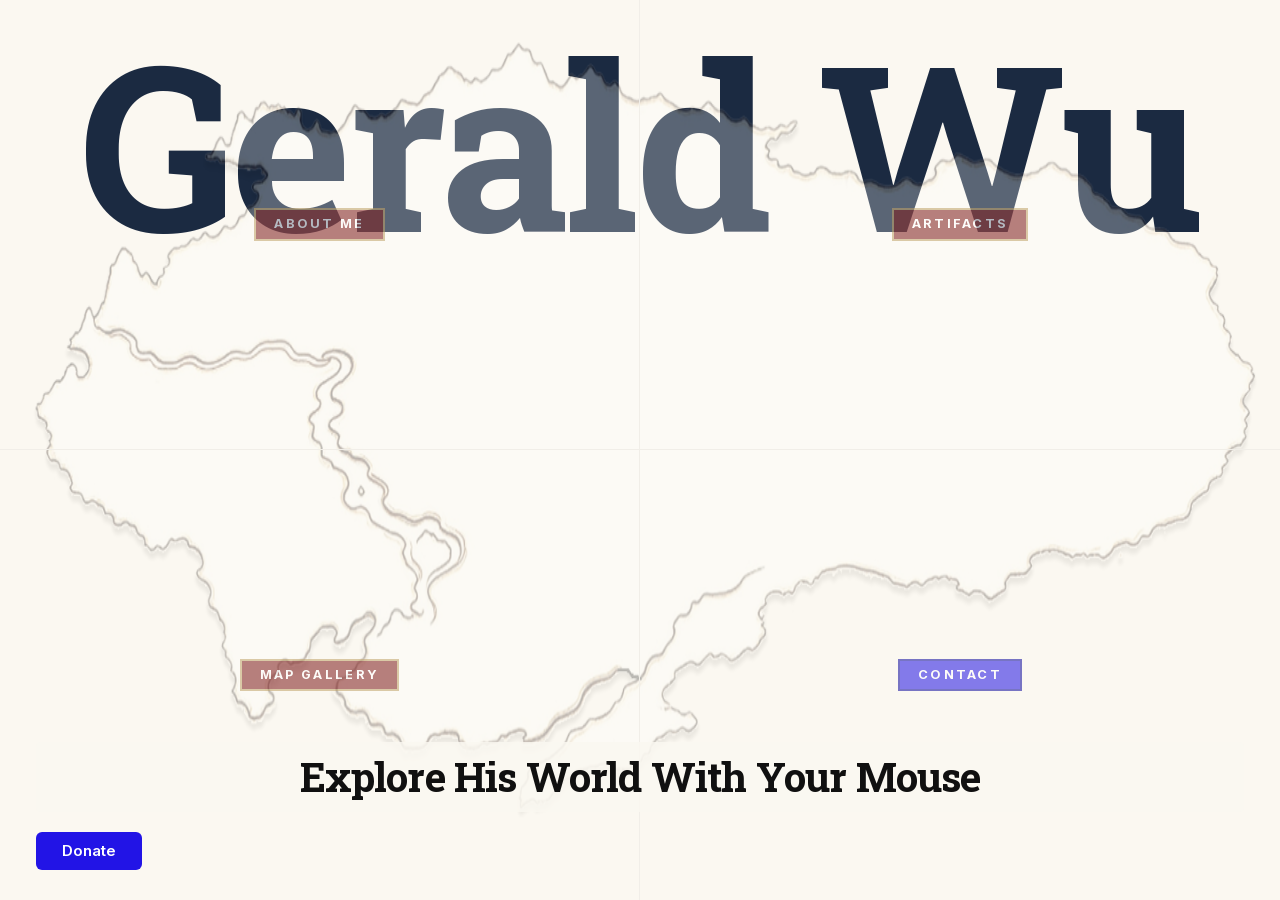
==== index.html @ 5606d164 "update" ====
<!DOCTYPE html>
<html lang="en">
<head>
  <meta charset="UTF-8">
  <meta name="viewport" content="width=device-width, initial-scale=1.0">
  <title>Republic of Gerald Wu — Explore His World</title>
  <meta name="description" content="An archive of alternate history maps, drama and documents — explore the world of Gerald Wu with your mouse.">
  <link rel="stylesheet" href="assets/fonts/fonts.css">
  <link rel="stylesheet" href="css/style.css">
  <script src="js/main.js" defer></script>
</head>
<body class="page-home">

  <main class="hero">
    <!-- 超大名字层：压在地图下面 -->
    <div class="hero__name" aria-hidden="true">Gerald Wu</div>

    <!-- 四象限网格：每个象限是一个可 hover 的模块 -->
    <div class="hero__grid" role="navigation" aria-label="Site sections">

      <!-- 左上：About Me -->
      <a class="hero__zone hero__zone--tl" href="about.html" data-title="Republic of ABOUT ME" data-desc="The person behind the map. A student at Moonshot Academy with a wide range of interests — history, writing, drama, and whatever I happen to discover next.">
        <span class="hero__zone-label">About Me</span>
      </a>

      <!-- 右上：Artifacts -->
      <a class="hero__zone hero__zone--tr" href="artifacts.html" data-title="Republic of ARTIFACTS" data-desc="A growing collection of things I've made — maps, stage plays, and documents from worlds that never were.">
        <span class="hero__zone-label">Artifacts</span>
      </a>

      <!-- 左下：Map Gallery -->
      <a class="hero__zone hero__zone--bl" href="maps.html" data-title="State of MAP-GALLERY" data-desc="Alternate history maps. Imagined borders, countries, and timelines across different worlds — created since 2024.">
        <span class="hero__zone-label">Map Gallery</span>
      </a>

      <!-- 右下：Contact -->
      <button class="hero__zone hero__zone--br" type="button" data-donate data-title="Contact & Donate" data-desc="No donation needed. This is a student archive — the only currency it accepts is your curiosity.">
        <span class="hero__zone-label">Contact</span>
      </button>

    </div>

    <!-- hover 浮窗 -->
    <div class="hero__tooltip" data-tooltip aria-hidden="true">
      <div class="hero__tooltip-title" data-tooltip-title></div>
      <div class="hero__tooltip-desc" data-tooltip-desc></div>
      <div class="hero__tooltip-hint">Click to enter →</div>
    </div>

    <!-- 底部标题与 Donate -->
    <div class="shell hero__inner">
      <h1 class="hero__title">Explore His World With Your Mouse</h1>
      <div class="hero__actions">
        <button class="btn btn--donate" type="button" data-donate>Donate</button>
      </div>
    </div>
  </main>

  <!-- Donate 对话框 -->
  <dialog class="note-card" data-donate-dialog aria-labelledby="donate-title">
    <h2 id="donate-title">No donation needed.</h2>
    <p>This is a student archive — the only currency it accepts is your curiosity.
       Click the map, wander around, and tell me which world we should build next.</p>
    <form method="dialog">
      <button class="btn" type="submit">Back to the map</button>
    </form>
  </dialog>

</body>
</html>
---- assets/fonts/fonts.css ----
/* cyrillic-ext */
@font-face {
  font-family: 'Inter';
  font-style: italic;
  font-weight: 400;
  font-display: swap;
  src: url(8ee0fd4395.woff2) format('woff2');
  unicode-range: U+0460-052F, U+1C80-1C8A, U+20B4, U+2DE0-2DFF, U+A640-A69F, U+FE2E-FE2F;
}
/* cyrillic */
@font-face {
  font-family: 'Inter';
  font-style: italic;
  font-weight: 400;
  font-display: swap;
  src: url(5f4ca24437.woff2) format('woff2');
  unicode-range: U+0301, U+0400-045F, U+0490-0491, U+04B0-04B1, U+2116;
}
/* greek-ext */
@font-face {
  font-family: 'Inter';
  font-style: italic;
  font-weight: 400;
  font-display: swap;
  src: url(357d7f928b.woff2) format('woff2');
  unicode-range: U+1F00-1FFF;
}
/* greek */
@font-face {
  font-family: 'Inter';
  font-style: italic;
  font-weight: 400;
  font-display: swap;
  src: url(abfd291e91.woff2) format('woff2');
  unicode-range: U+0370-0377, U+037A-037F, U+0384-038A, U+038C, U+038E-03A1, U+03A3-03FF;
}
/* vietnamese */
@font-face {
  font-family: 'Inter';
  font-style: italic;
  font-weight: 400;
  font-display: swap;
  src: url(dbe0e15875.woff2) format('woff2');
  unicode-range: U+0102-0103, U+0110-0111, U+0128-0129, U+0168-0169, U+01A0-01A1, U+01AF-01B0, U+0300-0301, U+0303-0304, U+0308-0309, U+0323, U+0329, U+1EA0-1EF9, U+20AB;
}
/* latin-ext */
@font-face {
  font-family: 'Inter';
  font-style: italic;
  font-weight: 400;
  font-display: swap;
  src: url(7b2574f780.woff2) format('woff2');
  unicode-range: U+0100-02BA, U+02BD-02C5, U+02C7-02CC, U+02CE-02D7, U+02DD-02FF, U+0304, U+0308, U+0329, U+1D00-1DBF, U+1E00-1E9F, U+1EF2-1EFF, U+2020, U+20A0-20AB, U+20AD-20C4, U+2113, U+2C60-2C7F, U+A720-A7FF;
}
/* latin */
@font-face {
  font-family: 'Inter';
  font-style: italic;
  font-weight: 400;
  font-display: swap;
  src: url(d5517f2698.woff2) format('woff2');
  unicode-range: U+0000-00FF, U+0131, U+0152-0153, U+02BB-02BC, U+02C6, U+02DA, U+02DC, U+0304, U+0308, U+0329, U+2000-206F, U+20AC, U+2122, U+2191, U+2193, U+2212, U+2215, U+FEFF, U+FFFD;
}
/* cyrillic-ext */
@font-face {
  font-family: 'Inter';
  font-style: italic;
  font-weight: 700;
  font-display: swap;
  src: url(8ee0fd4395.woff2) format('woff2');
  unicode-range: U+0460-052F, U+1C80-1C8A, U+20B4, U+2DE0-2DFF, U+A640-A69F, U+FE2E-FE2F;
}
/* cyrillic */
@font-face {
  font-family: 'Inter';
  font-style: italic;
  font-weight: 700;
  font-display: swap;
  src: url(5f4ca24437.woff2) format('woff2');
  unicode-range: U+0301, U+0400-045F, U+0490-0491, U+04B0-04B1, U+2116;
}
/* greek-ext */
@font-face {
  font-family: 'Inter';
  font-style: italic;
  font-weight: 700;
  font-display: swap;
  src: url(357d7f928b.woff2) format('woff2');
  unicode-range: U+1F00-1FFF;
}
/* greek */
@font-face {
  font-family: 'Inter';
  font-style: italic;
  font-weight: 700;
  font-display: swap;
  src: url(abfd291e91.woff2) format('woff2');
  unicode-range: U+0370-0377, U+037A-037F, U+0384-038A, U+038C, U+038E-03A1, U+03A3-03FF;
}
/* vietnamese */
@font-face {
  font-family: 'Inter';
  font-style: italic;
  font-weight: 700;
  font-display: swap;
  src: url(dbe0e15875.woff2) format('woff2');
  unicode-range: U+0102-0103, U+0110-0111, U+0128-0129, U+0168-0169, U+01A0-01A1, U+01AF-01B0, U+0300-0301, U+0303-0304, U+0308-0309, U+0323, U+0329, U+1EA0-1EF9, U+20AB;
}
/* latin-ext */
@font-face {
  font-family: 'Inter';
  font-style: italic;
  font-weight: 700;
  font-display: swap;
  src: url(7b2574f780.woff2) format('woff2');
  unicode-range: U+0100-02BA, U+02BD-02C5, U+02C7-02CC, U+02CE-02D7, U+02DD-02FF, U+0304, U+0308, U+0329, U+1D00-1DBF, U+1E00-1E9F, U+1EF2-1EFF, U+2020, U+20A0-20AB, U+20AD-20C4, U+2113, U+2C60-2C7F, U+A720-A7FF;
}
/* latin */
@font-face {
  font-family: 'Inter';
  font-style: italic;
  font-weight: 700;
  font-display: swap;
  src: url(d5517f2698.woff2) format('woff2');
  unicode-range: U+0000-00FF, U+0131, U+0152-0153, U+02BB-02BC, U+02C6, U+02DA, U+02DC, U+0304, U+0308, U+0329, U+2000-206F, U+20AC, U+2122, U+2191, U+2193, U+2212, U+2215, U+FEFF, U+FFFD;
}
/* cyrillic-ext */
@font-face {
  font-family: 'Inter';
  font-style: normal;
  font-weight: 400;
  font-display: swap;
  src: url(7249155f7a.woff2) format('woff2');
  unicode-range: U+0460-052F, U+1C80-1C8A, U+20B4, U+2DE0-2DFF, U+A640-A69F, U+FE2E-FE2F;
}
/* cyrillic */
@font-face {
  font-family: 'Inter';
  font-style: normal;
  font-weight: 400;
  font-display: swap;
  src: url(e34c5f1bf1.woff2) format('woff2');
  unicode-range: U+0301, U+0400-045F, U+0490-0491, U+04B0-04B1, U+2116;
}
/* greek-ext */
@font-face {
  font-family: 'Inter';
  font-style: normal;
  font-weight: 400;
  font-display: swap;
  src: url(6e1a6b2b96.woff2) format('woff2');
  unicode-range: U+1F00-1FFF;
}
/* greek */
@font-face {
  font-family: 'Inter';
  font-style: normal;
  font-weight: 400;
  font-display: swap;
  src: url(656bbed6ce.woff2) format('woff2');
  unicode-range: U+0370-0377, U+037A-037F, U+0384-038A, U+038C, U+038E-03A1, U+03A3-03FF;
}
/* vietnamese */
@font-face {
  font-family: 'Inter';
  font-style: normal;
  font-weight: 400;
  font-display: swap;
  src: url(fc83e07548.woff2) format('woff2');
  unicode-range: U+0102-0103, U+0110-0111, U+0128-0129, U+0168-0169, U+01A0-01A1, U+01AF-01B0, U+0300-0301, U+0303-0304, U+0308-0309, U+0323, U+0329, U+1EA0-1EF9, U+20AB;
}
/* latin-ext */
@font-face {
  font-family: 'Inter';
  font-style: normal;
  font-weight: 400;
  font-display: swap;
  src: url(749a308406.woff2) format('woff2');
  unicode-range: U+0100-02BA, U+02BD-02C5, U+02C7-02CC, U+02CE-02D7, U+02DD-02FF, U+0304, U+0308, U+0329, U+1D00-1DBF, U+1E00-1E9F, U+1EF2-1EFF, U+2020, U+20A0-20AB, U+20AD-20C4, U+2113, U+2C60-2C7F, U+A720-A7FF;
}
/* latin */
@font-face {
  font-family: 'Inter';
  font-style: normal;
  font-weight: 400;
  font-display: swap;
  src: url(1ab1ad5590.woff2) format('woff2');
  unicode-range: U+0000-00FF, U+0131, U+0152-0153, U+02BB-02BC, U+02C6, U+02DA, U+02DC, U+0304, U+0308, U+0329, U+2000-206F, U+20AC, U+2122, U+2191, U+2193, U+2212, U+2215, U+FEFF, U+FFFD;
}
/* cyrillic-ext */
@font-face {
  font-family: 'Inter';
  font-style: normal;
  font-weight: 500;
  font-display: swap;
  src: url(7249155f7a.woff2) format('woff2');
  unicode-range: U+0460-052F, U+1C80-1C8A, U+20B4, U+2DE0-2DFF, U+A640-A69F, U+FE2E-FE2F;
}
/* cyrillic */
@font-face {
  font-family: 'Inter';
  font-style: normal;
  font-weight: 500;
  font-display: swap;
  src: url(e34c5f1bf1.woff2) format('woff2');
  unicode-range: U+0301, U+0400-045F, U+0490-0491, U+04B0-04B1, U+2116;
}
/* greek-ext */
@font-face {
  font-family: 'Inter';
  font-style: normal;
  font-weight: 500;
  font-display: swap;
  src: url(6e1a6b2b96.woff2) format('woff2');
  unicode-range: U+1F00-1FFF;
}
/* greek */
@font-face {
  font-family: 'Inter';
  font-style: normal;
  font-weight: 500;
  font-display: swap;
  src: url(656bbed6ce.woff2) format('woff2');
  unicode-range: U+0370-0377, U+037A-037F, U+0384-038A, U+038C, U+038E-03A1, U+03A3-03FF;
}
/* vietnamese */
@font-face {
  font-family: 'Inter';
  font-style: normal;
  font-weight: 500;
  font-display: swap;
  src: url(fc83e07548.woff2) format('woff2');
  unicode-range: U+0102-0103, U+0110-0111, U+0128-0129, U+0168-0169, U+01A0-01A1, U+01AF-01B0, U+0300-0301, U+0303-0304, U+0308-0309, U+0323, U+0329, U+1EA0-1EF9, U+20AB;
}
/* latin-ext */
@font-face {
  font-family: 'Inter';
  font-style: normal;
  font-weight: 500;
  font-display: swap;
  src: url(749a308406.woff2) format('woff2');
  unicode-range: U+0100-02BA, U+02BD-02C5, U+02C7-02CC, U+02CE-02D7, U+02DD-02FF, U+0304, U+0308, U+0329, U+1D00-1DBF, U+1E00-1E9F, U+1EF2-1EFF, U+2020, U+20A0-20AB, U+20AD-20C4, U+2113, U+2C60-2C7F, U+A720-A7FF;
}
/* latin */
@font-face {
  font-family: 'Inter';
  font-style: normal;
  font-weight: 500;
  font-display: swap;
  src: url(1ab1ad5590.woff2) format('woff2');
  unicode-range: U+0000-00FF, U+0131, U+0152-0153, U+02BB-02BC, U+02C6, U+02DA, U+02DC, U+0304, U+0308, U+0329, U+2000-206F, U+20AC, U+2122, U+2191, U+2193, U+2212, U+2215, U+FEFF, U+FFFD;
}
/* cyrillic-ext */
@font-face {
  font-family: 'Inter';
  font-style: normal;
  font-weight: 600;
  font-display: swap;
  src: url(7249155f7a.woff2) format('woff2');
  unicode-range: U+0460-052F, U+1C80-1C8A, U+20B4, U+2DE0-2DFF, U+A640-A69F, U+FE2E-FE2F;
}
/* cyrillic */
@font-face {
  font-family: 'Inter';
  font-style: normal;
  font-weight: 600;
  font-display: swap;
  src: url(e34c5f1bf1.woff2) format('woff2');
  unicode-range: U+0301, U+0400-045F, U+0490-0491, U+04B0-04B1, U+2116;
}
/* greek-ext */
@font-face {
  font-family: 'Inter';
  font-style: normal;
  font-weight: 600;
  font-display: swap;
  src: url(6e1a6b2b96.woff2) format('woff2');
  unicode-range: U+1F00-1FFF;
}
/* greek */
@font-face {
  font-family: 'Inter';
  font-style: normal;
  font-weight: 600;
  font-display: swap;
  src: url(656bbed6ce.woff2) format('woff2');
  unicode-range: U+0370-0377, U+037A-037F, U+0384-038A, U+038C, U+038E-03A1, U+03A3-03FF;
}
/* vietnamese */
@font-face {
  font-family: 'Inter';
  font-style: normal;
  font-weight: 600;
  font-display: swap;
  src: url(fc83e07548.woff2) format('woff2');
  unicode-range: U+0102-0103, U+0110-0111, U+0128-0129, U+0168-0169, U+01A0-01A1, U+01AF-01B0, U+0300-0301, U+0303-0304, U+0308-0309, U+0323, U+0329, U+1EA0-1EF9, U+20AB;
}
/* latin-ext */
@font-face {
  font-family: 'Inter';
  font-style: normal;
  font-weight: 600;
  font-display: swap;
  src: url(749a308406.woff2) format('woff2');
  unicode-range: U+0100-02BA, U+02BD-02C5, U+02C7-02CC, U+02CE-02D7, U+02DD-02FF, U+0304, U+0308, U+0329, U+1D00-1DBF, U+1E00-1E9F, U+1EF2-1EFF, U+2020, U+20A0-20AB, U+20AD-20C4, U+2113, U+2C60-2C7F, U+A720-A7FF;
}
/* latin */
@font-face {
  font-family: 'Inter';
  font-style: normal;
  font-weight: 600;
  font-display: swap;
  src: url(1ab1ad5590.woff2) format('woff2');
  unicode-range: U+0000-00FF, U+0131, U+0152-0153, U+02BB-02BC, U+02C6, U+02DA, U+02DC, U+0304, U+0308, U+0329, U+2000-206F, U+20AC, U+2122, U+2191, U+2193, U+2212, U+2215, U+FEFF, U+FFFD;
}
/* cyrillic-ext */
@font-face {
  font-family: 'Inter';
  font-style: normal;
  font-weight: 700;
  font-display: swap;
  src: url(7249155f7a.woff2) format('woff2');
  unicode-range: U+0460-052F, U+1C80-1C8A, U+20B4, U+2DE0-2DFF, U+A640-A69F, U+FE2E-FE2F;
}
/* cyrillic */
@font-face {
  font-family: 'Inter';
  font-style: normal;
  font-weight: 700;
  font-display: swap;
  src: url(e34c5f1bf1.woff2) format('woff2');
  unicode-range: U+0301, U+0400-045F, U+0490-0491, U+04B0-04B1, U+2116;
}
/* greek-ext */
@font-face {
  font-family: 'Inter';
  font-style: normal;
  font-weight: 700;
  font-display: swap;
  src: url(6e1a6b2b96.woff2) format('woff2');
  unicode-range: U+1F00-1FFF;
}
/* greek */
@font-face {
  font-family: 'Inter';
  font-style: normal;
  font-weight: 700;
  font-display: swap;
  src: url(656bbed6ce.woff2) format('woff2');
  unicode-range: U+0370-0377, U+037A-037F, U+0384-038A, U+038C, U+038E-03A1, U+03A3-03FF;
}
/* vietnamese */
@font-face {
  font-family: 'Inter';
  font-style: normal;
  font-weight: 700;
  font-display: swap;
  src: url(fc83e07548.woff2) format('woff2');
  unicode-range: U+0102-0103, U+0110-0111, U+0128-0129, U+0168-0169, U+01A0-01A1, U+01AF-01B0, U+0300-0301, U+0303-0304, U+0308-0309, U+0323, U+0329, U+1EA0-1EF9, U+20AB;
}
/* latin-ext */
@font-face {
  font-family: 'Inter';
  font-style: normal;
  font-weight: 700;
  font-display: swap;
  src: url(749a308406.woff2) format('woff2');
  unicode-range: U+0100-02BA, U+02BD-02C5, U+02C7-02CC, U+02CE-02D7, U+02DD-02FF, U+0304, U+0308, U+0329, U+1D00-1DBF, U+1E00-1E9F, U+1EF2-1EFF, U+2020, U+20A0-20AB, U+20AD-20C4, U+2113, U+2C60-2C7F, U+A720-A7FF;
}
/* latin */
@font-face {
  font-family: 'Inter';
  font-style: normal;
  font-weight: 700;
  font-display: swap;
  src: url(1ab1ad5590.woff2) format('woff2');
  unicode-range: U+0000-00FF, U+0131, U+0152-0153, U+02BB-02BC, U+02C6, U+02DA, U+02DC, U+0304, U+0308, U+0329, U+2000-206F, U+20AC, U+2122, U+2191, U+2193, U+2212, U+2215, U+FEFF, U+FFFD;
}
/* cyrillic-ext */
@font-face {
  font-family: 'Inter';
  font-style: normal;
  font-weight: 800;
  font-display: swap;
  src: url(7249155f7a.woff2) format('woff2');
  unicode-range: U+0460-052F, U+1C80-1C8A, U+20B4, U+2DE0-2DFF, U+A640-A69F, U+FE2E-FE2F;
}
/* cyrillic */
@font-face {
  font-family: 'Inter';
  font-style: normal;
  font-weight: 800;
  font-display: swap;
  src: url(e34c5f1bf1.woff2) format('woff2');
  unicode-range: U+0301, U+0400-045F, U+0490-0491, U+04B0-04B1, U+2116;
}
/* greek-ext */
@font-face {
  font-family: 'Inter';
  font-style: normal;
  font-weight: 800;
  font-display: swap;
  src: url(6e1a6b2b96.woff2) format('woff2');
  unicode-range: U+1F00-1FFF;
}
/* greek */
@font-face {
  font-family: 'Inter';
  font-style: normal;
  font-weight: 800;
  font-display: swap;
  src: url(656bbed6ce.woff2) format('woff2');
  unicode-range: U+0370-0377, U+037A-037F, U+0384-038A, U+038C, U+038E-03A1, U+03A3-03FF;
}
/* vietnamese */
@font-face {
  font-family: 'Inter';
  font-style: normal;
  font-weight: 800;
  font-display: swap;
  src: url(fc83e07548.woff2) format('woff2');
  unicode-range: U+0102-0103, U+0110-0111, U+0128-0129, U+0168-0169, U+01A0-01A1, U+01AF-01B0, U+0300-0301, U+0303-0304, U+0308-0309, U+0323, U+0329, U+1EA0-1EF9, U+20AB;
}
/* latin-ext */
@font-face {
  font-family: 'Inter';
  font-style: normal;
  font-weight: 800;
  font-display: swap;
  src: url(749a308406.woff2) format('woff2');
  unicode-range: U+0100-02BA, U+02BD-02C5, U+02C7-02CC, U+02CE-02D7, U+02DD-02FF, U+0304, U+0308, U+0329, U+1D00-1DBF, U+1E00-1E9F, U+1EF2-1EFF, U+2020, U+20A0-20AB, U+20AD-20C4, U+2113, U+2C60-2C7F, U+A720-A7FF;
}
/* latin */
@font-face {
  font-family: 'Inter';
  font-style: normal;
  font-weight: 800;
  font-display: swap;
  src: url(1ab1ad5590.woff2) format('woff2');
  unicode-range: U+0000-00FF, U+0131, U+0152-0153, U+02BB-02BC, U+02C6, U+02DA, U+02DC, U+0304, U+0308, U+0329, U+2000-206F, U+20AC, U+2122, U+2191, U+2193, U+2212, U+2215, U+FEFF, U+FFFD;
}
/* cyrillic-ext */
@font-face {
  font-family: 'Roboto Slab';
  font-style: normal;
  font-weight: 400;
  font-display: swap;
  src: url(18be8c7454.woff2) format('woff2');
  unicode-range: U+0460-052F, U+1C80-1C8A, U+20B4, U+2DE0-2DFF, U+A640-A69F, U+FE2E-FE2F;
}
/* cyrillic */
@font-face {
  font-family: 'Roboto Slab';
  font-style: normal;
  font-weight: 400;
  font-display: swap;
  src: url(4f13163792.woff2) format('woff2');
  unicode-range: U+0301, U+0400-045F, U+0490-0491, U+04B0-04B1, U+2116;
}
/* greek-ext */
@font-face {
  font-family: 'Roboto Slab';
  font-style: normal;
  font-weight: 400;
  font-display: swap;
  src: url(7af037683b.woff2) format('woff2');
  unicode-range: U+1F00-1FFF;
}
/* greek */
@font-face {
  font-family: 'Roboto Slab';
  font-style: normal;
  font-weight: 400;
  font-display: swap;
  src: url(516e5cbb8d.woff2) format('woff2');
  unicode-range: U+0370-0377, U+037A-037F, U+0384-038A, U+038C, U+038E-03A1, U+03A3-03FF;
}
/* vietnamese */
@font-face {
  font-family: 'Roboto Slab';
  font-style: normal;
  font-weight: 400;
  font-display: swap;
  src: url(4e99729f1d.woff2) format('woff2');
  unicode-range: U+0102-0103, U+0110-0111, U+0128-0129, U+0168-0169, U+01A0-01A1, U+01AF-01B0, U+0300-0301, U+0303-0304, U+0308-0309, U+0323, U+0329, U+1EA0-1EF9, U+20AB;
}
/* latin-ext */
@font-face {
  font-family: 'Roboto Slab';
  font-style: normal;
  font-weight: 400;
  font-display: swap;
  src: url(c0e7722dd0.woff2) format('woff2');
  unicode-range: U+0100-02BA, U+02BD-02C5, U+02C7-02CC, U+02CE-02D7, U+02DD-02FF, U+0304, U+0308, U+0329, U+1D00-1DBF, U+1E00-1E9F, U+1EF2-1EFF, U+2020, U+20A0-20AB, U+20AD-20C4, U+2113, U+2C60-2C7F, U+A720-A7FF;
}
/* latin */
@font-face {
  font-family: 'Roboto Slab';
  font-style: normal;
  font-weight: 400;
  font-display: swap;
  src: url(c0ccf060c9.woff2) format('woff2');
  unicode-range: U+0000-00FF, U+0131, U+0152-0153, U+02BB-02BC, U+02C6, U+02DA, U+02DC, U+0304, U+0308, U+0329, U+2000-206F, U+20AC, U+2122, U+2191, U+2193, U+2212, U+2215, U+FEFF, U+FFFD;
}
/* cyrillic-ext */
@font-face {
  font-family: 'Roboto Slab';
  font-style: normal;
  font-weight: 700;
  font-display: swap;
  src: url(18be8c7454.woff2) format('woff2');
  unicode-range: U+0460-052F, U+1C80-1C8A, U+20B4, U+2DE0-2DFF, U+A640-A69F, U+FE2E-FE2F;
}
/* cyrillic */
@font-face {
  font-family: 'Roboto Slab';
  font-style: normal;
  font-weight: 700;
  font-display: swap;
  src: url(4f13163792.woff2) format('woff2');
  unicode-range: U+0301, U+0400-045F, U+0490-0491, U+04B0-04B1, U+2116;
}
/* greek-ext */
@font-face {
  font-family: 'Roboto Slab';
  font-style: normal;
  font-weight: 700;
  font-display: swap;
  src: url(7af037683b.woff2) format('woff2');
  unicode-range: U+1F00-1FFF;
}
/* greek */
@font-face {
  font-family: 'Roboto Slab';
  font-style: normal;
  font-weight: 700;
  font-display: swap;
  src: url(516e5cbb8d.woff2) format('woff2');
  unicode-range: U+0370-0377, U+037A-037F, U+0384-038A, U+038C, U+038E-03A1, U+03A3-03FF;
}
/* vietnamese */
@font-face {
  font-family: 'Roboto Slab';
  font-style: normal;
  font-weight: 700;
  font-display: swap;
  src: url(4e99729f1d.woff2) format('woff2');
  unicode-range: U+0102-0103, U+0110-0111, U+0128-0129, U+0168-0169, U+01A0-01A1, U+01AF-01B0, U+0300-0301, U+0303-0304, U+0308-0309, U+0323, U+0329, U+1EA0-1EF9, U+20AB;
}
/* latin-ext */
@font-face {
  font-family: 'Roboto Slab';
  font-style: normal;
  font-weight: 700;
  font-display: swap;
  src: url(c0e7722dd0.woff2) format('woff2');
  unicode-range: U+0100-02BA, U+02BD-02C5, U+02C7-02CC, U+02CE-02D7, U+02DD-02FF, U+0304, U+0308, U+0329, U+1D00-1DBF, U+1E00-1E9F, U+1EF2-1EFF, U+2020, U+20A0-20AB, U+20AD-20C4, U+2113, U+2C60-2C7F, U+A720-A7FF;
}
/* latin */
@font-face {
  font-family: 'Roboto Slab';
  font-style: normal;
  font-weight: 700;
  font-display: swap;
  src: url(c0ccf060c9.woff2) format('woff2');
  unicode-range: U+0000-00FF, U+0131, U+0152-0153, U+02BB-02BC, U+02C6, U+02DA, U+02DC, U+0304, U+0308, U+0329, U+2000-206F, U+20AC, U+2122, U+2191, U+2193, U+2212, U+2215, U+FEFF, U+FFFD;
}
---- css/style.css ----
/* ============================================================
   Republic of Gerald Wu — global stylesheet
   ------------------------------------------------------------
   01. Design tokens
   02. Reset & base
   03. Layout primitives
   04. Site header
   05. Page: Home (hero)
   06. Page: About
   07. Page: Artifacts
   08. Page: Map gallery
   09. Overlays (dialog / lightbox)
   10. Responsive
   ============================================================ */

/* 01. Design tokens ----------------------------------------- */
:root {
  --ink: #1b2a41;            /* deep navy — headings & rules */
  --ink-soft: #2c2c2c;       /* body copy */
  --blue: #2214e6;           /* accent blue — buttons & labels */
  --red: #7e1b1b;            /* archive stamp */
  --gold: #c0a267;           /* stamp outline / inner frame */
  --muted: #9c9c9c;          /* secondary text */
  --muted-light: #b0b0b0;
  --line: #d7d7d7;
  --line-soft: #e6e6e6;
  --paper: #ffffff;
  --forest: #0e1f1b;         /* map frame */

  --serif: "Roboto Slab", "Iowan Old Style", Georgia, "Times New Roman", serif;
  --sans: "Inter", -apple-system, BlinkMacSystemFont, "Segoe UI", Helvetica, Arial, sans-serif;

  --shell: 1440px;
  --pad: clamp(22px, 6.1vw, 88px);
  --radius: 10px;
  --ease: cubic-bezier(.22, .61, .36, 1);
}

/* 02. Reset & base ------------------------------------------ */
*,
*::before,
*::after { box-sizing: border-box; }

html { -webkit-text-size-adjust: 100%; }

body {
  margin: 0;
  background: var(--paper);
  color: var(--ink-soft);
  font-family: var(--sans);
  font-size: 16px;
  line-height: 1.5;
  -webkit-font-smoothing: antialiased;
  -moz-osx-font-smoothing: grayscale;
  text-rendering: optimizeLegibility;
}

h1, h2, h3, h4 {
  margin: 0;
  font-family: var(--serif);
  font-weight: 700;
  color: var(--ink);
  line-height: 1.04;
  letter-spacing: -0.02em;
}

p { margin: 0; }

img { max-width: 100%; height: auto; }

a { color: var(--blue); text-decoration: none; }

button {
  font: inherit;
  color: inherit;
  background: none;
  border: 0;
  cursor: pointer;
}

::selection { background: var(--ink); color: #fff; }

:focus-visible {
  outline: 2px solid var(--blue);
  outline-offset: 3px;
}

/* 03. Layout primitives ------------------------------------- */
.shell {
  width: 100%;
  max-width: var(--shell);
  margin-inline: auto;
  padding-inline: var(--pad);
}

.site-footer {
  display: flex;
  flex-wrap: wrap;
  gap: 12px 32px;
  justify-content: space-between;
  align-items: baseline;
  margin-top: clamp(56px, 8vw, 96px);
  padding-block: 20px 40px;
  border-top: 1px solid var(--line);
  color: var(--muted-light);
  font-size: 12.5px;
  letter-spacing: 0.08em;
  text-transform: uppercase;
}

.site-footer a { color: var(--muted); }
.site-footer a:hover { color: var(--ink); }

/* 04. Site header ------------------------------------------- */
.site-header {
  display: flex;
  flex-wrap: wrap;
  align-items: center;
  justify-content: space-between;
  gap: 18px 24px;
  padding-block: clamp(26px, 3.4vw, 38px) 16px;
  border-bottom: 1px solid var(--line);
}

.brand {
  display: flex;
  align-items: center;
  gap: clamp(14px, 1.6vw, 20px);
  color: inherit;
}

.stamp {
  display: inline-flex;
  align-items: center;
  justify-content: center;
  min-width: 86px;
  height: 36px;
  padding: 0 10px;
  border: 2px solid var(--gold);
  background: var(--red);
  color: #fff;
  font-family: var(--sans);
  font-size: 8px;
  font-weight: 700;
  letter-spacing: 0.18em;
  text-transform: uppercase;
  line-height: 1;
  white-space: nowrap;
}

.stamp--blue {
  background: var(--blue);
  border-color: #0d0a9e;
}

.brand__name {
  color: var(--muted);
  font-size: clamp(14px, 1.45vw, 20px);
  font-weight: 600;
  letter-spacing: 0.14em;
}

.site-nav {
  display: flex;
  flex-wrap: wrap;
  align-items: center;
  gap: clamp(10px, 1.4vw, 18px);
}

.site-nav__link {
  color: var(--muted);
  font-size: clamp(14px, 1.15vw, 16px);
  transition: color .18s var(--ease);
}

.site-nav__link:hover { color: var(--ink); }

.pill {
  padding: 9px 20px;
  border-radius: 999px;
  background: #f1f1f1;
  color: #6f6f6f;
  font-size: clamp(13px, 1.1vw, 16px);
  line-height: 1.2;
  white-space: nowrap;
}

.btn {
  display: inline-flex;
  align-items: center;
  justify-content: center;
  padding: 9px 22px;
  border-radius: 999px;
  background: var(--blue);
  color: #fff;
  font-size: clamp(13px, 1.1vw, 16px);
  font-weight: 600;
  line-height: 1.2;
  white-space: nowrap;
  transition: background .18s var(--ease), transform .18s var(--ease);
}

.btn:hover {
  background: #1509c4;
  transform: translateY(-1px);
}

/* 05. Page: Home (hero) ------------------------------------- */
.hero {
  position: relative;
  display: flex;
  flex-direction: column;
  min-height: 100svh;
  overflow: hidden;
  background: #fbf8f1;
}

/* 超大名字层：位于顶部、水平居中，被地图（四象限网格）压在上面 */
.hero__name {
  position: absolute;
  top: clamp(10px, 2.2vw, 32px);
  left: 50%;
  transform: translateX(-50%);
  z-index: 0;
  width: max-content;
  max-width: none;
  color: var(--ink);
  font-family: var(--serif);
  font-size: clamp(100px, 18vw, 260px);
  font-weight: 700;
  line-height: 1;
  letter-spacing: -0.02em;
  white-space: nowrap;
  pointer-events: none;
  user-select: none;
}

/* 四象限网格 */
.hero__grid {
  position: absolute;
  inset: 0;
  z-index: 1;
  display: grid;
  grid-template-columns: 1fr 1fr;
  grid-template-rows: 1fr 1fr;
  gap: 0;
}

.hero__zone {
  position: relative;
  z-index: 1;
  display: flex;
  align-items: center;
  justify-content: center;
  padding: clamp(20px, 4vw, 48px);
  cursor: pointer;
  text-decoration: none;
  color: inherit;
  transition: background .25s var(--ease);
}

/* 每个象限的地图背景：用用户提供的首页地图，通过 background-position 定位到不同区域 */
.hero__zone::before {
  content: "";
  position: absolute;
  inset: 0;
  background: url("../assets/images/hero-map.png") no-repeat;
  background-size: 200% 200%;
  opacity: 0.28;
  transition: opacity .25s var(--ease), transform .3s var(--ease);
  pointer-events: none;
}

.hero__zone--tl::before { background-position: 0% 0%; }
.hero__zone--tr::before { background-position: 100% 0%; }
.hero__zone--bl::before { background-position: 0% 100%; }
.hero__zone--br::before { background-position: 100% 100%; }

/* 分隔线：极淡，几乎不可见 */
.hero__zone--tl { border-right: 1px solid rgba(0,0,0,.04); border-bottom: 1px solid rgba(0,0,0,.04); }
.hero__zone--tr { border-bottom: 1px solid rgba(0,0,0,.04); }
.hero__zone--bl { border-right: 1px solid rgba(0,0,0,.04); }

/* 象限标签：默认可见，hover 加深 */
.hero__zone-label {
  position: relative;
  z-index: 1;
  padding: 8px 18px;
  border: 2px solid var(--gold);
  background: var(--red);
  color: #fff;
  font-family: var(--sans);
  font-size: clamp(10px, 1vw, 13px);
  font-weight: 700;
  letter-spacing: 0.18em;
  text-transform: uppercase;
  line-height: 1;
  white-space: nowrap;
  opacity: 0.55;
  transform: translateY(0);
  transition: opacity .2s var(--ease), transform .2s var(--ease), box-shadow .2s var(--ease);
}

.hero__zone:hover .hero__zone-label,
.hero__zone:focus-visible .hero__zone-label {
  opacity: 1;
  transform: translateY(-2px);
  box-shadow: 0 4px 12px rgba(126, 27, 27, .25);
}

.hero__zone:hover::before,
.hero__zone:focus-visible::before {
  opacity: 0.45;
  transform: scale(1.02);
}

.hero__zone--br .hero__zone-label {
  background: var(--blue);
  border-color: #0d0a9e;
}

.hero__zone--br:hover .hero__zone-label {
  box-shadow: 0 4px 12px rgba(34, 20, 230, .25);
}

/* hover 浮窗 */
.hero__tooltip {
  position: fixed;
  z-index: 10;
  width: min(320px, 86vw);
  padding: 18px 20px 16px;
  border: 1px solid var(--line);
  border-radius: var(--radius);
  background: rgba(255, 255, 255, .96);
  box-shadow: 0 16px 48px rgba(20, 20, 40, .14);
  opacity: 0;
  pointer-events: none;
  transform: translateY(6px) scale(.97);
  transition: opacity .18s var(--ease), transform .18s var(--ease);
}

.hero__tooltip.is-visible {
  opacity: 1;
  transform: translateY(0) scale(1);
}

.hero__tooltip-title {
  margin-bottom: 6px;
  color: var(--ink);
  font-family: var(--serif);
  font-size: 18px;
  font-weight: 700;
  letter-spacing: -0.01em;
}

.hero__tooltip-desc {
  color: #444;
  font-size: 13.5px;
  line-height: 1.55;
}

.hero__tooltip-hint {
  margin-top: 10px;
  color: var(--blue);
  font-size: 12px;
  font-weight: 600;
  letter-spacing: 0.04em;
}

.hero__inner {
  position: relative;
  z-index: 2;
  margin-top: auto;
  padding-inline: clamp(20px, 2.8vw, 40px);
  padding-bottom: clamp(18px, 2.4vw, 30px);
  pointer-events: none;
}

.hero__title {
  position: relative;
  z-index: 2;
  margin-inline: auto;
  color: #101010;
  font-size: clamp(24px, 3.2vw, 44px);
  line-height: 1.12;
  text-align: center;
  background: rgba(251, 248, 241, .85);
  padding: 12px 28px;
  border-radius: 4px;
}

.hero__actions {
  position: relative;
  z-index: 2;
  display: flex;
  align-items: center;
  gap: 16px;
  margin-top: clamp(14px, 1.8vw, 20px);
  pointer-events: auto;
}

.btn--donate {
  padding: 10px 26px;
  border-radius: 6px;
  font-size: 15px;
}

/* 06. Page: About ------------------------------------------- */
.about {
  display: grid;
  grid-template-columns: minmax(0, 1fr) 300px;
  column-gap: clamp(40px, 6.5vw, 104px);
  padding-block: clamp(34px, 4.6vw, 46px) 0;
}

.about__name {
  padding-bottom: clamp(18px, 2.2vw, 28px);
  margin-bottom: clamp(26px, 3vw, 38px);
  border-bottom: 1px solid var(--line);
  font-size: clamp(56px, 8vw, 112px);
  line-height: 0.98;
  letter-spacing: -0.035em;
}

.about__eyebrow {
  margin-bottom: clamp(18px, 2vw, 26px);
  color: #a3a3a3;
  font-family: var(--sans);
  font-size: clamp(18px, 1.85vw, 26px);
  font-weight: 600;
  letter-spacing: 0.2em;
  text-transform: uppercase;
}

.about__copy {
  max-width: 64ch;
  margin-bottom: clamp(20px, 2.2vw, 30px);
  color: #111;
  font-size: clamp(17px, 1.78vw, 25px);
  line-height: 1.56;
}

.about__quote {
  margin: clamp(30px, 4vw, 44px) 0 0 clamp(0px, 7vw, 130px);
  color: #0b0b0b;
  font-family: var(--sans);
  font-size: clamp(22px, 2.65vw, 38px);
  font-weight: 800;
  font-style: italic;
  line-height: 1.34;
  letter-spacing: -0.015em;
}

.about__quote cite {
  display: block;
  margin-top: 14px;
  color: var(--muted-light);
  font-family: var(--sans);
  font-size: 11px;
  font-style: normal;
  font-weight: 500;
  letter-spacing: 0.16em;
  text-align: center;
  text-transform: uppercase;
}

.about__works {
  display: block;
  margin-top: clamp(34px, 4.6vw, 56px);
  color: var(--blue);
  font-size: clamp(23px, 2.55vw, 32px);
  font-weight: 700;
  letter-spacing: -0.01em;
  text-align: center;
}

.about__works:hover { text-decoration: underline; text-underline-offset: 5px; }

.profile { align-self: start; }

.profile__frame {
  padding: 6px;
  border: 1px solid #bdbdbd;
  background: #fff;
}

.profile__photo {
  display: block;
  width: 100%;
  aspect-ratio: 288 / 318;
  object-fit: cover;
  object-position: 50% 30%;
  filter: grayscale(1) contrast(1.05);
}

.profile__caption {
  padding: 9px 6px;
  background: var(--ink);
  color: #fff;
  font-size: 8px;
  font-weight: 600;
  letter-spacing: 0.12em;
  line-height: 1.3;
  text-align: center;
  text-transform: uppercase;
}

.info {
  border: 1px solid #e0e0e0;
  border-top: 0;
}

.info__row {
  padding: 10px 10px 12px;
  border-top: 1px solid var(--line-soft);
  text-align: center;
}

.info__row:first-child { border-top: 0; }

.info__label {
  margin-bottom: 2px;
  color: var(--ink);
  font-size: 12.5px;
  font-weight: 600;
}

.info__text {
  color: #444;
  font-size: 11.5px;
  line-height: 1.45;
}

.info__fold {
  margin-top: 3px;
  color: #b3b3b3;
  font-size: 10px;
  font-style: italic;
}

/* 07. Page: Artifacts --------------------------------------- */
.page-head { padding-block: clamp(34px, 4.6vw, 48px) 0; }

.page-title {
  padding-bottom: clamp(12px, 1.6vw, 18px);
  border-bottom: 1px solid var(--line);
  font-size: clamp(46px, 7.2vw, 104px);
  line-height: 1.02;
  letter-spacing: -0.03em;
}

.page-sub {
  margin-top: 12px;
  color: var(--muted);
  font-size: clamp(18px, 2vw, 28px);
  font-weight: 400;
}

.card-grid {
  display: grid;
  gap: 26px;
  margin-top: clamp(34px, 4.4vw, 54px);
}

.card {
  display: block;
  padding: clamp(22px, 2.6vw, 30px) clamp(22px, 3vw, 34px);
  border: 1px solid var(--line-soft);
  border-radius: var(--radius);
  background: #fff;
  color: inherit;
  transition: border-color .2s var(--ease), box-shadow .25s var(--ease), transform .25s var(--ease);
}

a.card:hover {
  border-color: #c9c9c9;
  box-shadow: 0 12px 32px rgba(20, 20, 40, .07);
  transform: translateY(-2px);
}

.card__num {
  color: var(--blue);
  font-size: clamp(16px, 1.45vw, 20px);
  font-weight: 700;
  letter-spacing: 0.06em;
  text-transform: uppercase;
}

.card__title {
  margin: 12px 0 10px;
  font-size: clamp(26px, 3vw, 42px);
  line-height: 1.1;
  letter-spacing: -0.015em;
}

.card__desc {
  color: var(--ink-soft);
  font-size: clamp(16px, 1.6vw, 22px);
}

/* 08. Page: Map gallery ------------------------------------- */
.map-detail {
  padding-block: clamp(34px, 4.6vw, 46px) 0;
}

.map-detail__title {
  padding-bottom: clamp(12px, 1.6vw, 18px);
  border-bottom: 1px solid var(--line);
  font-size: clamp(44px, 6.6vw, 96px);
  line-height: 1.02;
  letter-spacing: -0.03em;
}

.map-detail__label {
  margin-top: 12px;
  color: var(--muted);
  font-size: clamp(16px, 1.5vw, 21px);
}

.map-detail__copy {
  max-width: 74ch;
  margin-top: clamp(22px, 2.6vw, 34px);
  color: #111;
  font-size: clamp(17px, 1.78vw, 25px);
  line-height: 1.56;
}

.map-detail__copy + .map-detail__copy { margin-top: clamp(18px, 2vw, 26px); }

.map-gallery { margin-top: clamp(44px, 6vw, 72px); }

.map-gallery__note {
  margin-bottom: 18px;
  color: #8f8f8f;
  font-size: clamp(15px, 1.4vw, 20px);
  text-align: right;
}

.gallery {
  display: grid;
  grid-template-columns: repeat(2, minmax(0, 1fr));
  align-items: start;
  gap: clamp(28px, 3.6vw, 44px) clamp(24px, 3vw, 40px);
}

.map {
  margin: 0;
  cursor: zoom-in;
}

.map__frame {
  position: relative;
  padding: 10px;
  background: var(--forest);
  box-shadow: 0 14px 34px rgba(0, 0, 0, .16);
  transition: transform .3s var(--ease), box-shadow .3s var(--ease);
}

.map:hover .map__frame {
  transform: translateY(-3px);
  box-shadow: 0 20px 44px rgba(0, 0, 0, .22);
}

.map__frame::after {
  content: "";
  position: absolute;
  inset: 4px;
  border: 1px solid rgba(192, 162, 103, .55);
  pointer-events: none;
}

.map__frame img {
  display: block;
  width: 100%;
}

.map__caption {
  margin-top: 16px;
  color: var(--muted);
  font-size: clamp(15px, 1.4vw, 20px);
  line-height: 1.45;
  text-align: center;
}

.collection {
  margin-top: clamp(56px, 8vw, 92px);
}

.collection__title {
  font-size: clamp(38px, 4.6vw, 64px);
  letter-spacing: -0.03em;
}

.collection__link {
  display: inline-block;
  margin-top: 12px;
  color: var(--blue);
  font-size: clamp(20px, 2.2vw, 30px);
  font-weight: 600;
}

.collection__link:hover { text-decoration: underline; text-underline-offset: 5px; }

/* 09. Overlays ---------------------------------------------- */
dialog {
  padding: 0;
  border: 0;
  border-radius: 14px;
  background: transparent;
  color: inherit;
}

dialog::backdrop {
  background: rgba(8, 12, 20, .82);
  backdrop-filter: blur(3px);
}

dialog form { margin: 0; }

.note-card {
  width: min(92vw, 460px);
  padding: 36px clamp(24px, 4vw, 40px) 30px;
  border-radius: 14px;
  background: #fff;
  text-align: center;
}

.note-card h2 {
  margin-bottom: 12px;
  font-size: 26px;
}

.note-card p {
  color: #444;
  font-size: 16px;
  line-height: 1.6;
}

.note-card .btn { margin-top: 24px; }

.lightbox {
  width: min(94vw, 1180px);
  background: transparent;
}

.lightbox img {
  display: block;
  width: 100%;
  height: auto;
  max-height: 82vh;
  object-fit: contain;
  background: #0b0b0b;
  border: 8px solid var(--forest);
}

.lightbox figcaption {
  padding: 14px 4px 0;
  color: #d7d7d7;
  font-size: 14px;
  text-align: center;
}

.lightbox__close {
  position: absolute;
  top: 14px;
  right: 14px;
  z-index: 3;
  padding: 7px 15px;
  border-radius: 999px;
  background: rgba(10, 12, 10, .62);
  color: #fff;
  font-size: 13px;
  letter-spacing: 0.06em;
  backdrop-filter: blur(2px);
}

.lightbox__close:hover { background: rgba(10, 12, 10, .85); }

/* 10. Responsive -------------------------------------------- */
@media (max-width: 1080px) {
  .about {
    grid-template-columns: minmax(0, 1fr);
    row-gap: 44px;
  }

  .about__quote { margin-left: 0; }

  .profile {
    width: min(340px, 100%);
  }

  .map-gallery__note { text-align: left; }
}

@media (max-width: 720px) {
  .site-header { align-items: flex-start; }

  .brand { flex-wrap: wrap; }

  .site-nav { width: 100%; }

  .gallery { grid-template-columns: minmax(0, 1fr); }

  .about__name { letter-spacing: -0.045em; }

  .hero__name { top: 6px; }

  .hero__title { max-width: 15ch; }
}

@media (prefers-reduced-motion: reduce) {
  *,
  *::before,
  *::after {
    animation-duration: .01ms !important;
    transition-duration: .01ms !important;
  }
}
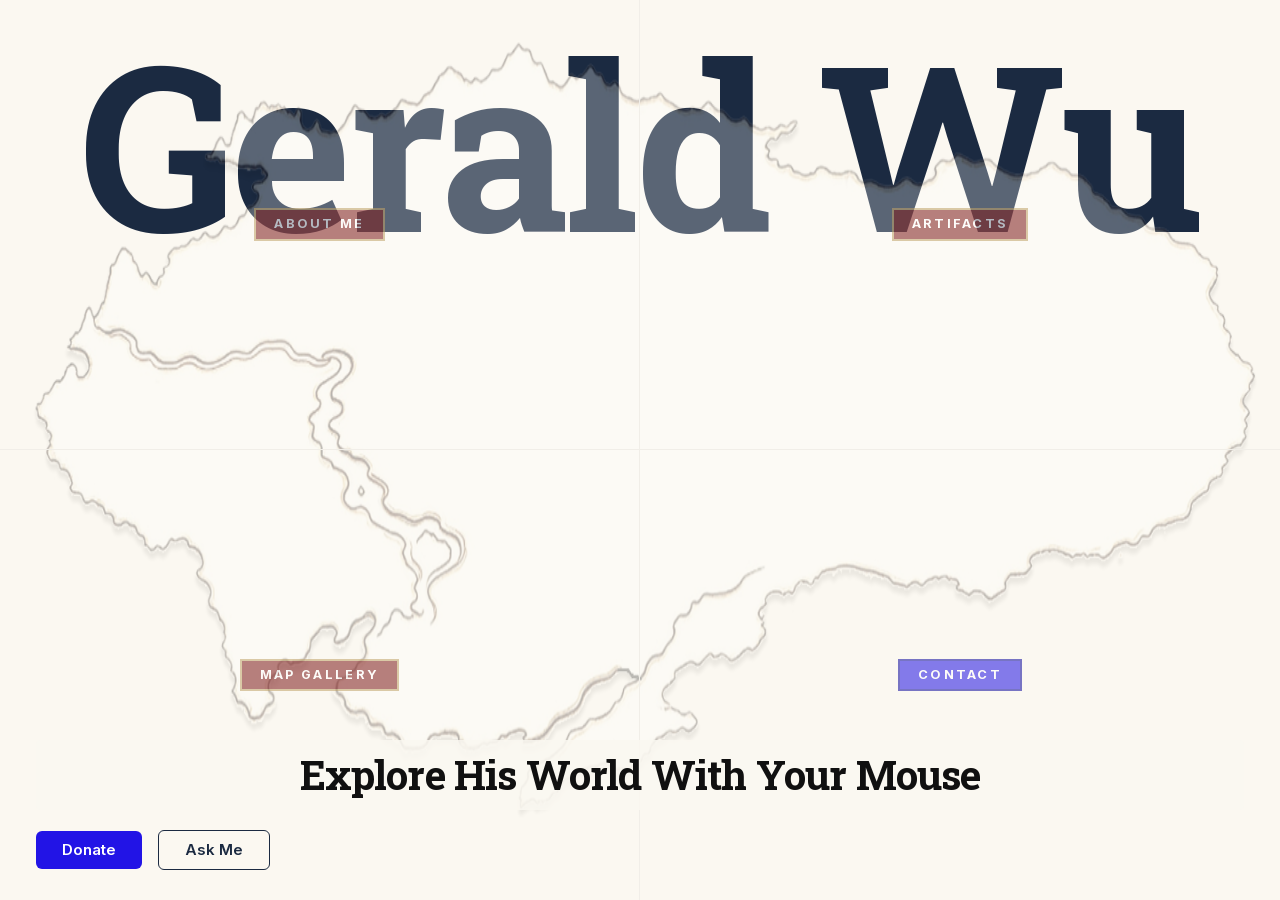
==== commit 6ed207a9: "How can I help you - Personal Website Challenge" ====
--- a/index.html
+++ b/index.html
@@ -47,11 +47,12 @@
       <div class="hero__tooltip-hint">Click to enter →</div>
     </div>
 
-    <!-- 底部标题与 Donate -->
+    <!-- 底部标题与 Donate / Ask Me -->
     <div class="shell hero__inner">
       <h1 class="hero__title">Explore His World With Your Mouse</h1>
       <div class="hero__actions">
         <button class="btn btn--donate" type="button" data-donate>Donate</button>
+        <a class="btn btn--outline" href="ask.html">Ask Me</a>
       </div>
     </div>
   </main>
--- a/css/style.css
+++ b/css/style.css
@@ -405,6 +405,22 @@
   font-size: 15px;
 }
 
+.btn--outline {
+  padding: 10px 26px;
+  border: 1.5px solid var(--ink);
+  border-radius: 6px;
+  background: transparent;
+  color: var(--ink);
+  font-size: 15px;
+  transition: background .18s var(--ease), color .18s var(--ease), transform .18s var(--ease);
+}
+
+.btn--outline:hover {
+  background: var(--ink);
+  color: #fff;
+  transform: translateY(-1px);
+}
+
 /* 06. Page: About ------------------------------------------- */
 .about {
   display: grid;
@@ -596,6 +612,97 @@
 .card__desc {
   color: var(--ink-soft);
   font-size: clamp(16px, 1.6vw, 22px);
+}
+
+/* 07b. Page: Ask Me ----------------------------------------- */
+.card__cta {
+  margin-top: clamp(16px, 2vw, 22px);
+  padding: 9px 22px;
+  font-size: 14px;
+}
+
+.note-card--form {
+  width: min(92vw, 560px);
+  text-align: left;
+}
+
+.ask-form { margin-top: 20px; }
+
+.ask-form__field { margin-bottom: 14px; }
+
+.ask-form__label {
+  display: block;
+  margin-bottom: 6px;
+  color: var(--ink);
+  font-size: 11px;
+  font-weight: 600;
+  letter-spacing: 0.1em;
+  text-transform: uppercase;
+}
+
+.ask-form__input,
+.ask-form__textarea {
+  width: 100%;
+  padding: 10px 12px;
+  border: 1px solid var(--line);
+  border-radius: 6px;
+  background: #fff;
+  color: var(--ink-soft);
+  font: inherit;
+  font-size: 14px;
+  line-height: 1.5;
+  transition: border-color .18s var(--ease);
+}
+
+.ask-form__textarea {
+  min-height: 92px;
+  resize: vertical;
+}
+
+.ask-form__input:focus,
+.ask-form__textarea:focus {
+  outline: none;
+  border-color: var(--blue);
+}
+
+.ask-form__actions,
+.note-card__actions {
+  display: flex;
+  flex-wrap: wrap;
+  gap: 10px;
+  margin-top: 22px;
+}
+
+.note-card__actions { justify-content: center; }
+
+.note-card .note-card__actions .btn,
+.note-card .ask-form__actions .btn { margin-top: 0; }
+
+.reading-list {
+  margin: 20px 0 0;
+  padding: 0;
+  border-top: 1px solid var(--line-soft);
+  list-style: none;
+  text-align: left;
+}
+
+.reading-list li {
+  padding: 12px 2px;
+  border-bottom: 1px solid var(--line-soft);
+}
+
+.reading-list strong {
+  display: block;
+  color: var(--ink);
+  font-family: var(--serif);
+  font-size: 17px;
+  line-height: 1.3;
+}
+
+.reading-list span {
+  color: #555;
+  font-size: 13px;
+  line-height: 1.5;
 }
 
 /* 08. Page: Map gallery ------------------------------------- */
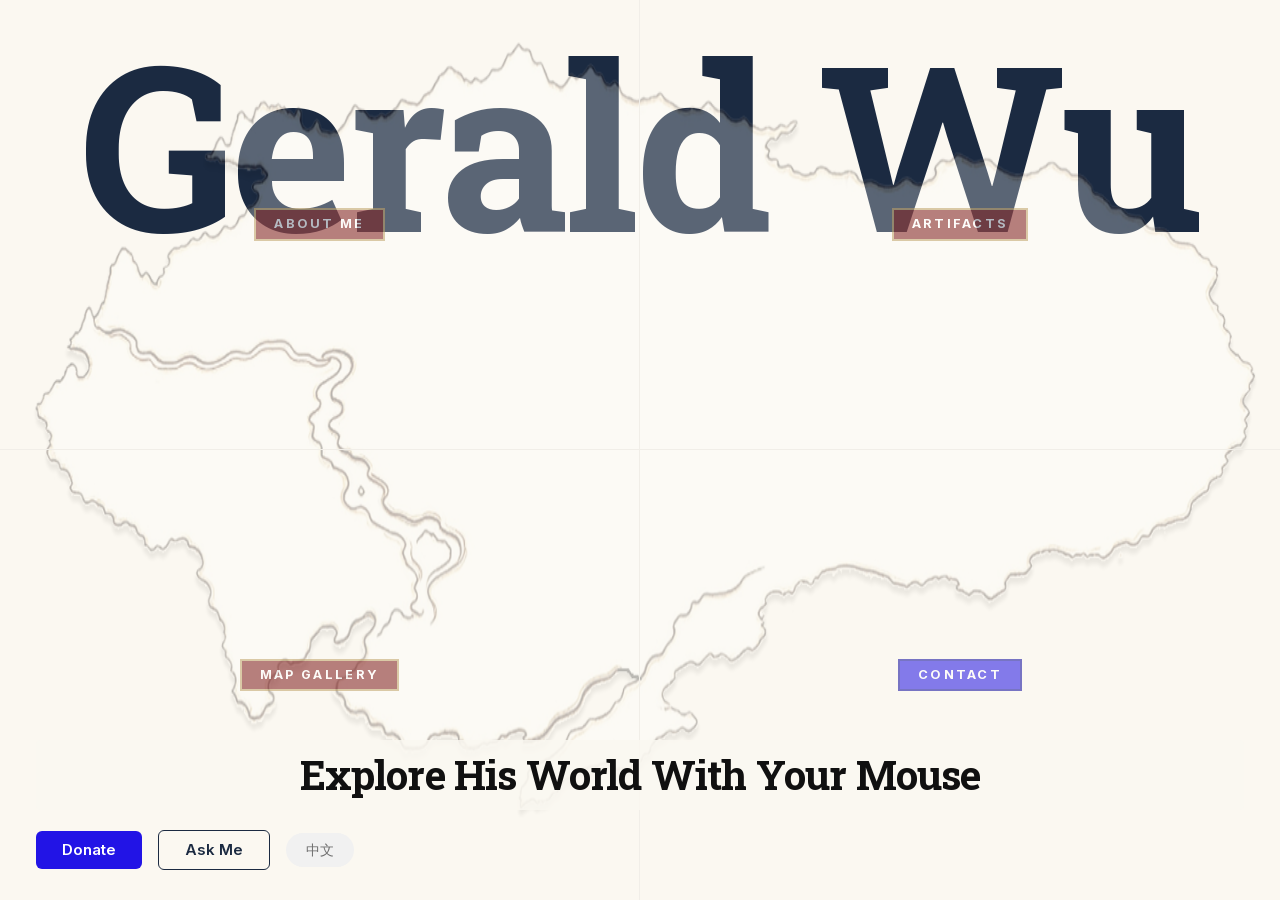
==== commit c3f96f2b: "js upadte" ====
--- a/index.html
+++ b/index.html
@@ -3,10 +3,11 @@
 <head>
   <meta charset="UTF-8">
   <meta name="viewport" content="width=device-width, initial-scale=1.0">
-  <title>Republic of Gerald Wu — Explore His World</title>
+  <title data-i18n="doc.title.home">Republic of Gerald Wu — Explore His World</title>
   <meta name="description" content="An archive of alternate history maps, drama and documents — explore the world of Gerald Wu with your mouse.">
   <link rel="stylesheet" href="assets/fonts/fonts.css">
   <link rel="stylesheet" href="css/style.css">
+  <script src="js/i18n.js?v=3" defer></script>
   <script src="js/main.js" defer></script>
 </head>
 <body class="page-home">
@@ -19,23 +20,23 @@
     <div class="hero__grid" role="navigation" aria-label="Site sections">
 
       <!-- 左上：About Me -->
-      <a class="hero__zone hero__zone--tl" href="about.html" data-title="Republic of ABOUT ME" data-desc="The person behind the map. A student at Moonshot Academy with a wide range of interests — history, writing, drama, and whatever I happen to discover next.">
-        <span class="hero__zone-label">About Me</span>
+      <a class="hero__zone hero__zone--tl" href="about.html" data-i18n-title="home.zone.about.title" data-i18n-desc="home.zone.about.desc" data-title="Republic of ABOUT ME" data-desc="The person behind the map. A student at Moonshot Academy with a wide range of interests — history, writing, drama, and whatever I happen to discover next.">
+        <span class="hero__zone-label" data-i18n="home.zone.about">About Me</span>
       </a>
 
       <!-- 右上：Artifacts -->
-      <a class="hero__zone hero__zone--tr" href="artifacts.html" data-title="Republic of ARTIFACTS" data-desc="A growing collection of things I've made — maps, stage plays, and documents from worlds that never were.">
-        <span class="hero__zone-label">Artifacts</span>
+      <a class="hero__zone hero__zone--tr" href="artifacts.html" data-i18n-title="home.zone.artifacts.title" data-i18n-desc="home.zone.artifacts.desc" data-title="Republic of ARTIFACTS" data-desc="A growing collection of things I've made — maps, stage plays, and documents from worlds that never were.">
+        <span class="hero__zone-label" data-i18n="home.zone.artifacts">Artifacts</span>
       </a>
 
       <!-- 左下：Map Gallery -->
-      <a class="hero__zone hero__zone--bl" href="maps.html" data-title="State of MAP-GALLERY" data-desc="Alternate history maps. Imagined borders, countries, and timelines across different worlds — created since 2024.">
-        <span class="hero__zone-label">Map Gallery</span>
+      <a class="hero__zone hero__zone--bl" href="maps.html" data-i18n-title="home.zone.maps.title" data-i18n-desc="home.zone.maps.desc" data-title="State of MAP-GALLERY" data-desc="Alternate history maps. Imagined borders, countries, and timelines across different worlds — created since 2024.">
+        <span class="hero__zone-label" data-i18n="home.zone.maps">Map Gallery</span>
       </a>
 
       <!-- 右下：Contact -->
-      <button class="hero__zone hero__zone--br" type="button" data-donate data-title="Contact & Donate" data-desc="No donation needed. This is a student archive — the only currency it accepts is your curiosity.">
-        <span class="hero__zone-label">Contact</span>
+      <button class="hero__zone hero__zone--br" type="button" data-donate data-i18n-title="home.zone.contact.title" data-i18n-desc="home.zone.contact.desc" data-title="Contact & Donate" data-desc="No donation needed. This is a student archive — the only currency it accepts is your curiosity.">
+        <span class="hero__zone-label" data-i18n="home.zone.contact">Contact</span>
       </button>
 
     </div>
@@ -44,26 +45,33 @@
     <div class="hero__tooltip" data-tooltip aria-hidden="true">
       <div class="hero__tooltip-title" data-tooltip-title></div>
       <div class="hero__tooltip-desc" data-tooltip-desc></div>
-      <div class="hero__tooltip-hint">Click to enter →</div>
+      <div class="hero__tooltip-hint" data-i18n="home.tooltip.hint">Click to enter →</div>
     </div>
 
     <!-- 底部标题与 Donate / Ask Me -->
     <div class="shell hero__inner">
-      <h1 class="hero__title">Explore His World With Your Mouse</h1>
+      <h1 class="hero__title" data-i18n="home.title">Explore His World With Your Mouse</h1>
       <div class="hero__actions">
-        <button class="btn btn--donate" type="button" data-donate>Donate</button>
-        <a class="btn btn--outline" href="ask.html">Ask Me</a>
+        <button class="btn btn--donate" type="button" data-donate data-i18n="home.donate">Donate</button>
+        <a class="btn btn--outline" href="ask.html" data-i18n="home.ask">Ask Me</a>
+        <button class="pill" type="button" data-lang-toggle>中文</button>
       </div>
     </div>
   </main>
 
   <!-- Donate 对话框 -->
-  <dialog class="note-card" data-donate-dialog aria-labelledby="donate-title">
-    <h2 id="donate-title">No donation needed.</h2>
-    <p>This is a student archive — the only currency it accepts is your curiosity.
-       Click the map, wander around, and tell me which world we should build next.</p>
-    <form method="dialog">
-      <button class="btn" type="submit">Back to the map</button>
+  <dialog class="note-card donate-card" data-donate-dialog aria-labelledby="donate-title">
+    <div class="donate-card__text">
+      <h2 id="donate-title" data-i18n="home.dialog.title">No donation needed.</h2>
+      <p data-i18n="home.dialog.body">This is a student archive — the only currency it accepts is your curiosity.
+         Click the map, wander around, and tell me which world we should build next.</p>
+      <div class="donate-card__qr-wrap">
+        <img class="donate-card__qr" src="assets/收款码.jpg" alt="WeChat Pay QR code">
+        <div class="donate-card__qr-label" data-i18n="home.dialog.qr.hint">Scan with WeChat to support</div>
+      </div>
+    </div>
+    <form method="dialog" class="donate-card__actions">
+      <button class="btn" type="submit" data-i18n="home.dialog.back">Back to the map</button>
     </form>
   </dialog>
 
--- a/css/style.css
+++ b/css/style.css
@@ -757,6 +757,10 @@
 
 .map__frame {
   position: relative;
+  display: flex;
+  align-items: center;
+  justify-content: center;
+  aspect-ratio: 3 / 2;
   padding: 10px;
   background: var(--forest);
   box-shadow: 0 14px 34px rgba(0, 0, 0, .16);
@@ -779,6 +783,8 @@
 .map__frame img {
   display: block;
   width: 100%;
+  height: 100%;
+  object-fit: contain;
 }
 
 .map__caption {
@@ -789,6 +795,45 @@
   text-align: center;
 }
 
+/* 画廊末尾的文字引导：无边框，沿用站内排版 */
+.map-cta {
+  align-self: center;
+  display: block;
+  padding-right: clamp(0px, 1vw, 16px);
+  text-decoration: none;
+}
+
+.map-cta__title {
+  display: block;
+  max-width: 22ch;
+  margin-bottom: 14px;
+  color: var(--ink);
+  font-family: var(--serif);
+  font-size: clamp(22px, 2.3vw, 32px);
+  font-weight: 700;
+  line-height: 1.12;
+  letter-spacing: -0.02em;
+}
+
+.map-cta__desc {
+  display: block;
+  max-width: 34ch;
+  margin-bottom: 18px;
+  color: var(--muted);
+  font-size: clamp(14px, 1.15vw, 16px);
+  line-height: 1.6;
+}
+
+.map-cta__link {
+  color: var(--blue);
+  font-size: clamp(13px, 1.05vw, 15px);
+  font-weight: 600;
+  letter-spacing: 0.02em;
+  transition: color .18s var(--ease);
+}
+
+.map-cta:hover .map-cta__link { color: #1509c4; }
+
 .collection {
   margin-top: clamp(56px, 8vw, 92px);
 }
@@ -809,6 +854,61 @@
 .collection__link:hover { text-decoration: underline; text-underline-offset: 5px; }
 
 /* 09. Overlays ---------------------------------------------- */
+
+/* Donate 对话框：文字 + 微信收款码 */
+.donate-card {
+  width: min(92vw, 720px);
+  padding: clamp(24px, 3vw, 44px);
+  text-align: left;
+}
+
+.donate-card__text {
+  display: grid;
+  grid-template-columns: minmax(0, 1fr) 220px;
+  gap: clamp(20px, 2.5vw, 32px);
+  align-items: start;
+}
+
+.donate-card__qr-wrap {
+  grid-column: 2 / 3;
+  grid-row: 1 / span 2;
+  text-align: center;
+}
+
+.donate-card__qr {
+  display: block;
+  width: 100%;
+  aspect-ratio: 828 / 1124;
+  object-fit: cover;
+  border: 1px solid var(--line);
+  background: #fff;
+}
+
+.donate-card__qr-label {
+  margin-top: 10px;
+  color: var(--muted);
+  font-size: 12px;
+  letter-spacing: 0.04em;
+}
+
+.donate-card__actions {
+  margin-top: clamp(16px, 2vw, 24px);
+  display: flex;
+  justify-content: flex-start;
+}
+
+@media (max-width: 640px) {
+  .donate-card__text {
+    grid-template-columns: 1fr;
+  }
+  .donate-card__qr-wrap {
+    grid-column: 1 / 2;
+    grid-row: auto;
+    margin: 18px auto 0;
+    max-width: 200px;
+  }
+}
+
 dialog {
   padding: 0;
   border: 0;
@@ -883,6 +983,123 @@
 
 .lightbox__close:hover { background: rgba(10, 12, 10, .85); }
 
+.lightbox__more {
+  display: block;
+  width: fit-content;
+  margin: 16px auto 0;
+  padding: 10px 26px;
+  border-radius: 999px;
+  background: var(--blue);
+  color: #fff;
+  font-size: 14px;
+  font-weight: 600;
+  letter-spacing: 0.02em;
+  transition: background .18s var(--ease), transform .18s var(--ease);
+}
+
+.lightbox__more[hidden] { display: none; }
+
+.lightbox__more:hover {
+  background: #1509c4;
+  transform: translateY(-1px);
+}
+
+/* 地图故事页：沿用 About 布局，右栏放宽适配横向地图 */
+.about--story {
+  grid-template-columns: minmax(0, 1fr) clamp(300px, 28vw, 400px);
+}
+
+.profile__photo--map {
+  aspect-ratio: auto;
+  height: auto;
+  object-fit: contain;
+  filter: none;
+  background: #0e1f1b;
+}
+
+/* 互动小说游戏屏 */
+.story-game__scene + .story-game__scene {
+  margin-top: clamp(24px, 3vw, 36px);
+  padding-top: clamp(24px, 3vw, 36px);
+  border-top: 1px solid var(--line-soft);
+}
+
+.story-game__screen {
+  margin-top: clamp(18px, 2.4vw, 28px);
+  padding-top: clamp(18px, 2.4vw, 28px);
+  border-top: 1px solid var(--line);
+  transition: opacity .18s var(--ease);
+}
+
+.story-game__screen.is-fading { opacity: 0; }
+
+.story-game__chapter {
+  margin: 0 0 16px;
+  color: var(--muted);
+  font-size: 12px;
+  font-weight: 600;
+  letter-spacing: 0.18em;
+  text-transform: uppercase;
+}
+
+.story-game__text p {
+  margin: 0 0 14px;
+  max-width: 62ch;
+  color: var(--ink-soft);
+  font-size: clamp(15px, 1.2vw, 17px);
+  line-height: 1.65;
+}
+
+.story-game__ending-badge {
+  display: inline-block;
+  margin: 0 0 14px;
+  padding: 6px 14px;
+  border: 2px solid var(--gold);
+  background: var(--red);
+  color: #fff;
+  font-size: 10px;
+  font-weight: 700;
+  letter-spacing: 0.18em;
+  text-transform: uppercase;
+}
+
+.story-game__ending-title {
+  margin: 0 0 14px;
+  color: var(--ink);
+  font-family: var(--serif);
+  font-size: clamp(22px, 2.4vw, 30px);
+  letter-spacing: -0.01em;
+}
+
+.story-game__choices {
+  display: flex;
+  flex-direction: column;
+  gap: 10px;
+  max-width: 520px;
+  margin-top: 22px;
+}
+
+.story-game__choice {
+  display: block;
+  width: 100%;
+  padding: 12px 18px;
+  border: 1px solid var(--ink);
+  background: transparent;
+  color: var(--ink);
+  font-size: 15px;
+  line-height: 1.4;
+  text-align: left;
+  cursor: pointer;
+  transition: background .18s var(--ease), color .18s var(--ease), transform .18s var(--ease);
+}
+
+.story-game__choice:hover,
+.story-game__choice:focus-visible {
+  background: var(--ink);
+  color: #fff;
+  transform: translateX(4px);
+}
+
 /* 10. Responsive -------------------------------------------- */
 @media (max-width: 1080px) {
   .about {
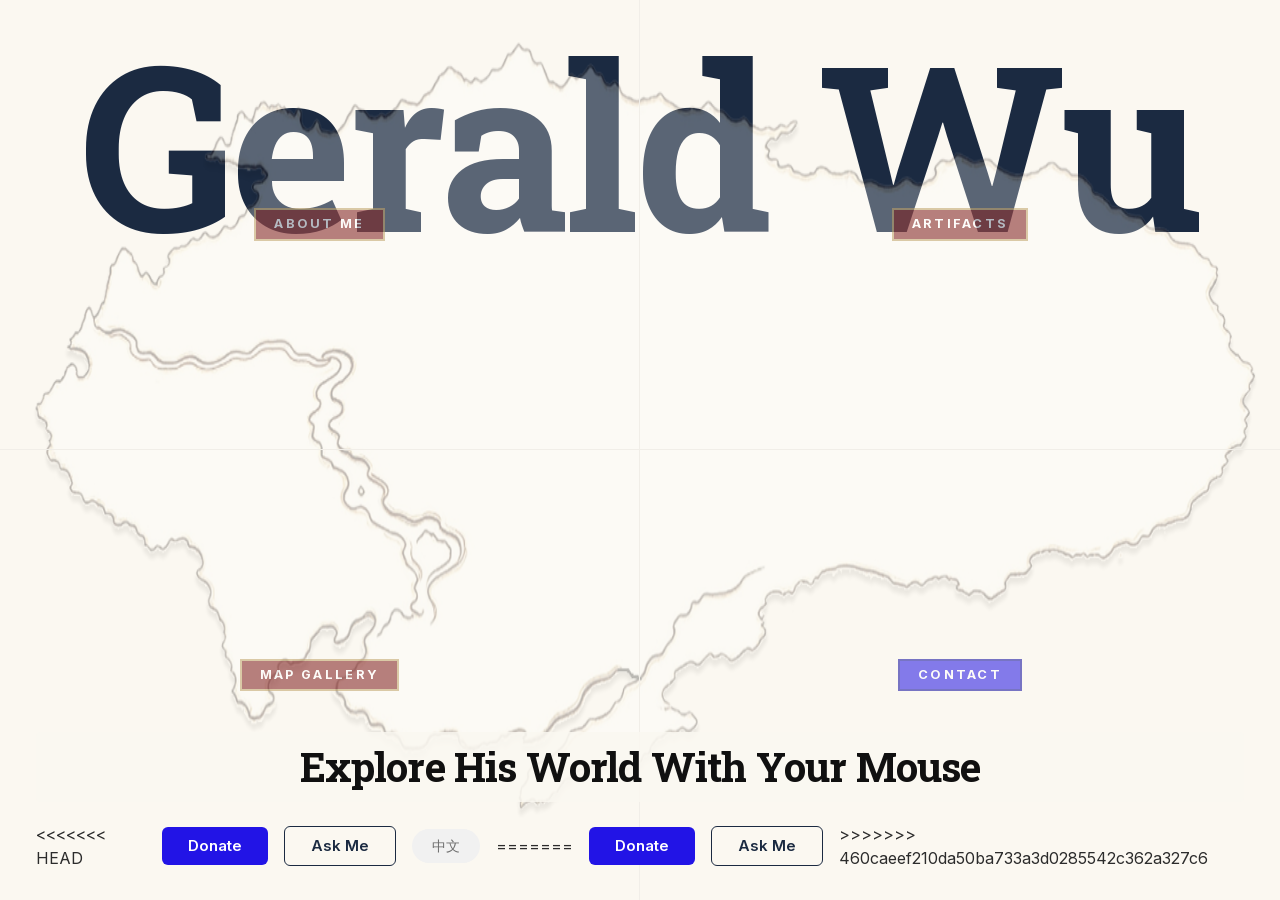
==== commit 10ee2484: "1" ====
--- a/index.html
+++ b/index.html
@@ -52,9 +52,14 @@
     <div class="shell hero__inner">
       <h1 class="hero__title" data-i18n="home.title">Explore His World With Your Mouse</h1>
       <div class="hero__actions">
+<<<<<<< HEAD
         <button class="btn btn--donate" type="button" data-donate data-i18n="home.donate">Donate</button>
         <a class="btn btn--outline" href="ask.html" data-i18n="home.ask">Ask Me</a>
         <button class="pill" type="button" data-lang-toggle>中文</button>
+=======
+        <button class="btn btn--donate" type="button" data-donate>Donate</button>
+        <a class="btn btn--outline" href="ask.html">Ask Me</a>
+>>>>>>> 460caeef210da50ba733a3d0285542c362a327c6
       </div>
     </div>
   </main>
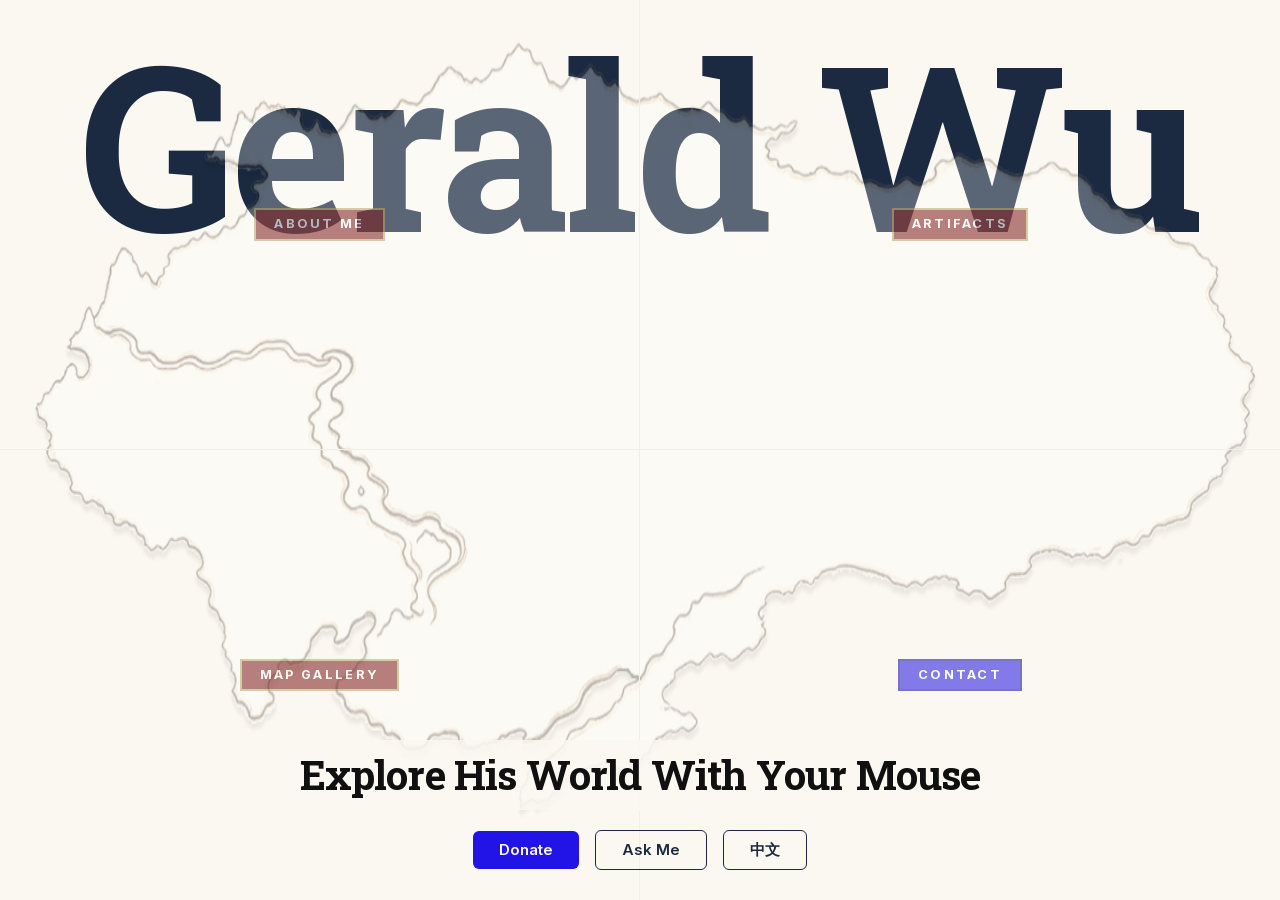
==== commit e6e119f1: "bugfix try1" ====
--- a/index.html
+++ b/index.html
@@ -52,14 +52,9 @@
     <div class="shell hero__inner">
       <h1 class="hero__title" data-i18n="home.title">Explore His World With Your Mouse</h1>
       <div class="hero__actions">
-<<<<<<< HEAD
         <button class="btn btn--donate" type="button" data-donate data-i18n="home.donate">Donate</button>
         <a class="btn btn--outline" href="ask.html" data-i18n="home.ask">Ask Me</a>
-        <button class="pill" type="button" data-lang-toggle>中文</button>
-=======
-        <button class="btn btn--donate" type="button" data-donate>Donate</button>
-        <a class="btn btn--outline" href="ask.html">Ask Me</a>
->>>>>>> 460caeef210da50ba733a3d0285542c362a327c6
+        <button class="btn btn--outline" type="button" data-lang-toggle>中文</button>
       </div>
     </div>
   </main>
--- a/css/style.css
+++ b/css/style.css
@@ -394,6 +394,7 @@
   z-index: 2;
   display: flex;
   align-items: center;
+  justify-content: center;
   gap: 16px;
   margin-top: clamp(14px, 1.8vw, 20px);
   pointer-events: auto;
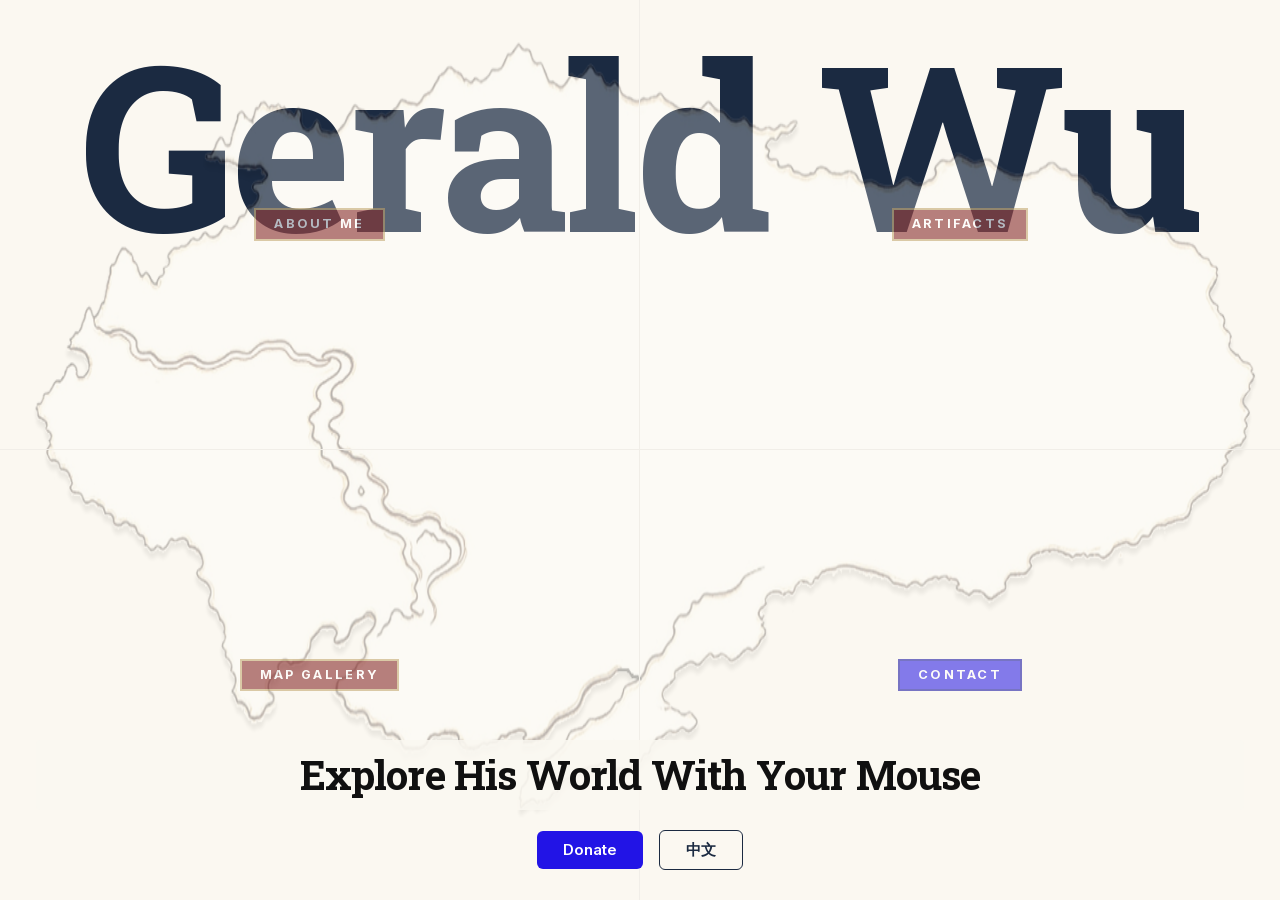
==== commit 454da51f: "levant update" ====
--- a/index.html
+++ b/index.html
@@ -34,10 +34,10 @@
         <span class="hero__zone-label" data-i18n="home.zone.maps">Map Gallery</span>
       </a>
 
-      <!-- 右下：Contact -->
-      <button class="hero__zone hero__zone--br" type="button" data-donate data-i18n-title="home.zone.contact.title" data-i18n-desc="home.zone.contact.desc" data-title="Contact & Donate" data-desc="No donation needed. This is a student archive — the only currency it accepts is your curiosity.">
+      <!-- 右下：Contact → Ask Me 页面 -->
+      <a class="hero__zone hero__zone--br" href="ask.html" data-i18n-title="home.zone.contact.title" data-i18n-desc="home.zone.contact.desc" data-title="Contact & Ask Me" data-desc="Questions, map ideas, or a book request? Come and tell me — I'll answer.">
         <span class="hero__zone-label" data-i18n="home.zone.contact">Contact</span>
-      </button>
+      </a>
 
     </div>
 
@@ -48,12 +48,11 @@
       <div class="hero__tooltip-hint" data-i18n="home.tooltip.hint">Click to enter →</div>
     </div>
 
-    <!-- 底部标题与 Donate / Ask Me -->
+    <!-- 底部标题与 Donate / 语言切换 -->
     <div class="shell hero__inner">
       <h1 class="hero__title" data-i18n="home.title">Explore His World With Your Mouse</h1>
       <div class="hero__actions">
         <button class="btn btn--donate" type="button" data-donate data-i18n="home.donate">Donate</button>
-        <a class="btn btn--outline" href="ask.html" data-i18n="home.ask">Ask Me</a>
         <button class="btn btn--outline" type="button" data-lang-toggle>中文</button>
       </div>
     </div>
--- a/css/style.css
+++ b/css/style.css
@@ -27,8 +27,8 @@
   --paper: #ffffff;
   --forest: #0e1f1b;         /* map frame */
 
-  --serif: "Roboto Slab", "Iowan Old Style", Georgia, "Times New Roman", serif;
-  --sans: "Inter", -apple-system, BlinkMacSystemFont, "Segoe UI", Helvetica, Arial, sans-serif;
+  --serif: "Roboto Slab", "PingFang SC", "Noto Sans SC", "Microsoft YaHei", "Iowan Old Style", Georgia, "Times New Roman", serif;
+  --sans: "Inter", "PingFang SC", "Noto Sans SC", "Microsoft YaHei", -apple-system, BlinkMacSystemFont, "Segoe UI", Helvetica, Arial, sans-serif;
 
   --shell: 1440px;
   --pad: clamp(22px, 6.1vw, 88px);
@@ -695,7 +695,7 @@
 .reading-list strong {
   display: block;
   color: var(--ink);
-  font-family: var(--serif);
+  font-family: var(--sans);
   font-size: 17px;
   line-height: 1.3;
 }
